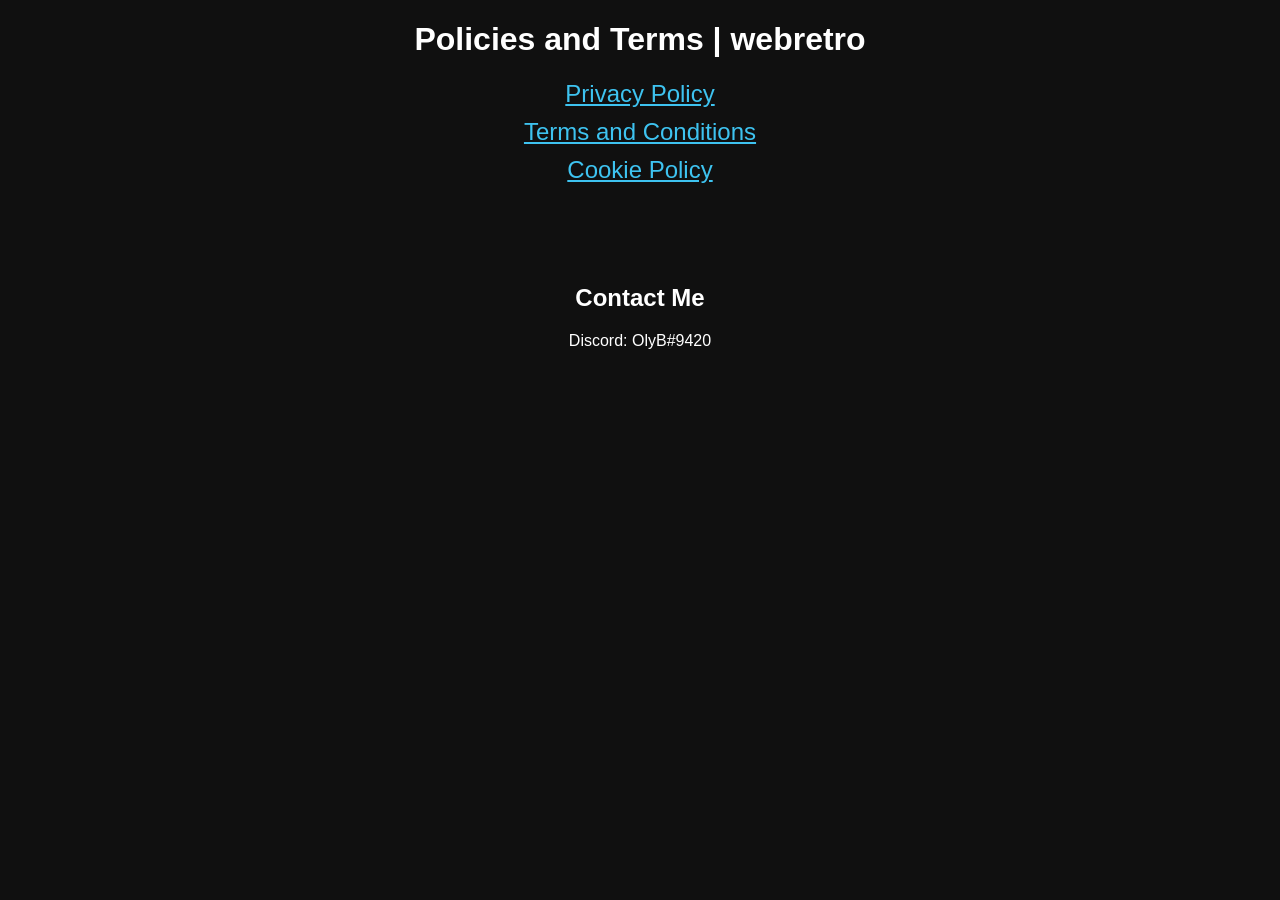
==== info/index.html @ 73cd65a3 "v6.1 update * upload roms via google drive, dropbox, onedrive (uauth/uauth.js) * how to cheat * ctrl" ====
<!DOCTYPE html>
<html>
	<head>
		<meta charset="UTF-8">
		<title>Policies and Terms | webretro</title>
		<style>
			body {
				color: white;
				background-color: #101010;
				font-family: sans-serif;
				text-align: center;
			}
			
			a {
				color: #3ec3f0;
				font-size: 24px;
				display: block;
				margin: 10px;
			}
			
			h2 {
				margin-top: 100px;
			}
		</style>
	</head>
	<body>
		<h1>Policies and Terms | webretro</h1>
		<a href="privacy.html">Privacy Policy</a>
		<a href="tos.html">Terms and Conditions</a>
		<a href="cookiepolicy.html">Cookie Policy</a>
		<h2>Contact Me</h2>
		<p>Discord: OlyB#9420</p>
	</body>
</html>
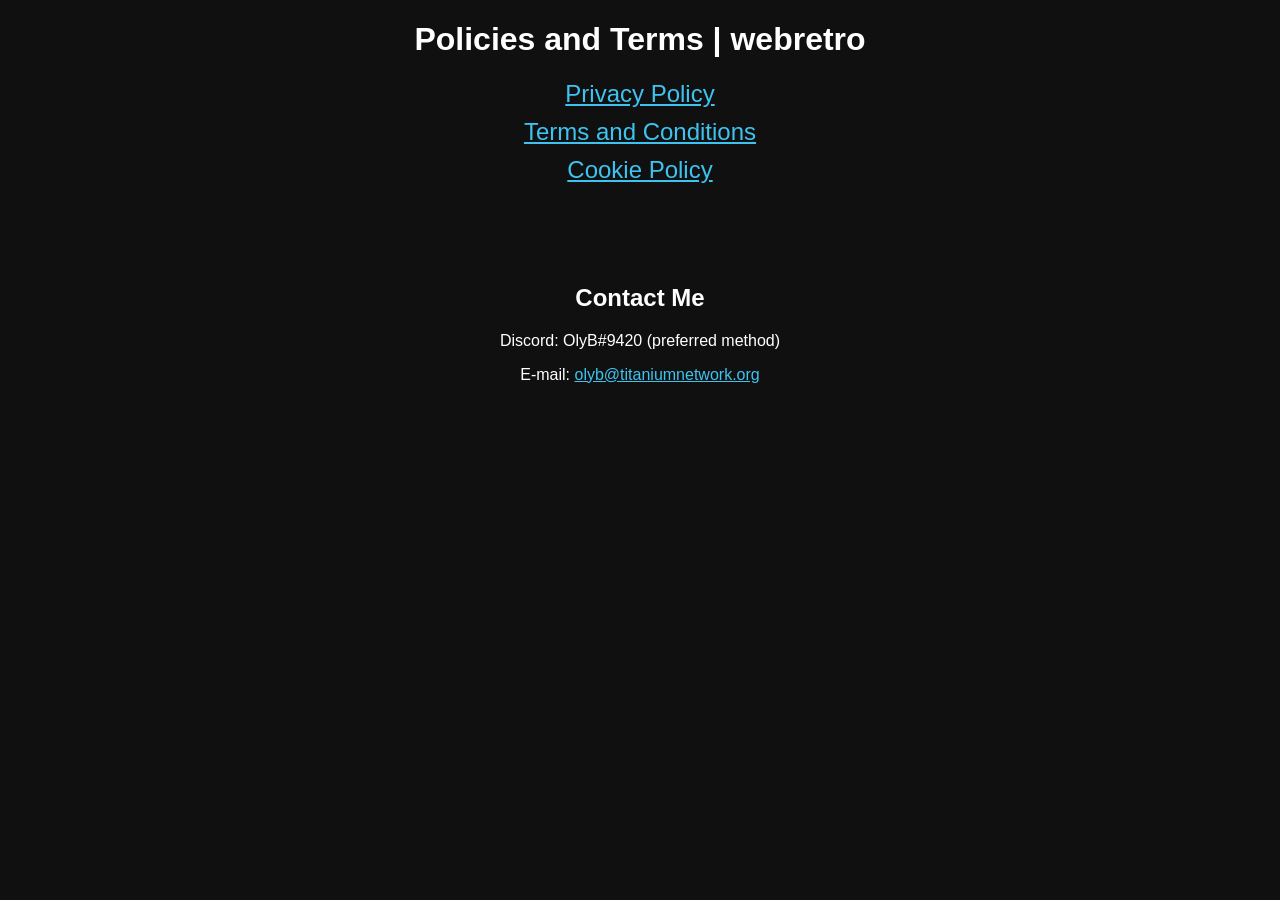
==== commit 389bf0e6: "soon(tm) is now (6.4) Sorry it took so long to get this update done. Changes in this update:  - abil" ====
--- a/info/index.html
+++ b/info/index.html
@@ -13,6 +13,9 @@
 			
 			a {
 				color: #3ec3f0;
+			}
+			
+			a:not(a[href^="mailto:"]) {
 				font-size: 24px;
 				display: block;
 				margin: 10px;
@@ -29,6 +32,7 @@
 		<a href="tos.html">Terms and Conditions</a>
 		<a href="cookiepolicy.html">Cookie Policy</a>
 		<h2>Contact Me</h2>
-		<p>Discord: OlyB#9420</p>
+		<p>Discord: OlyB#9420 (preferred method)</p>
+		<p>E-mail: <a href="mailto:olyb@titaniumnetwork.org" target="_blank">olyb@titaniumnetwork.org</a></p>
 	</body>
 </html>
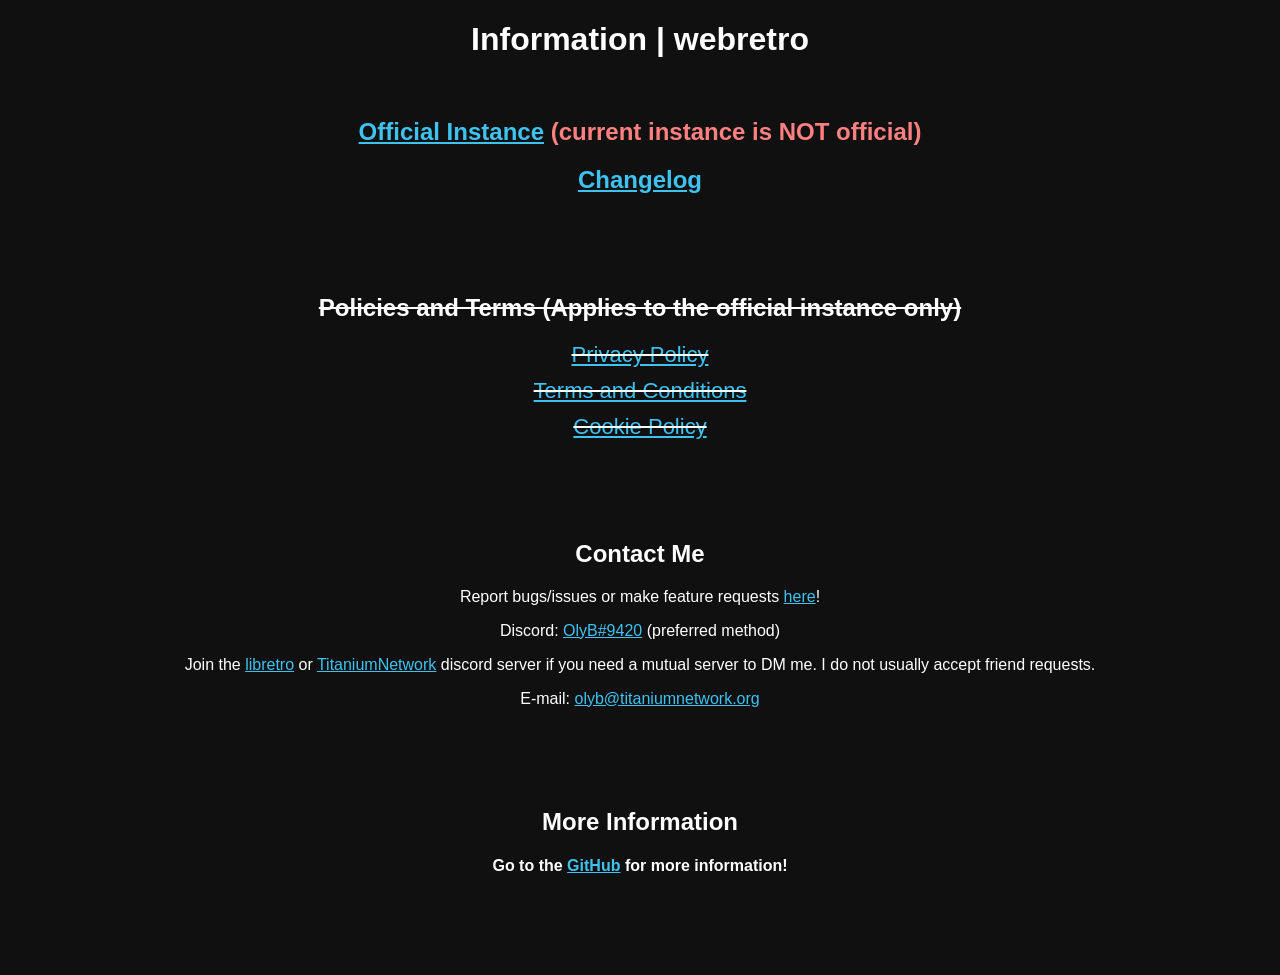
==== commit ef0068a1: "release v6.5 6.5 is finally done! Mupen64Plus-Next is fixed, and 19 more cores have been added!  Cha" ====
--- a/info/index.html
+++ b/info/index.html
@@ -2,7 +2,7 @@
 <html>
 	<head>
 		<meta charset="UTF-8">
-		<title>Policies and Terms | webretro</title>
+		<title>Information | webretro</title>
 		<style>
 			body {
 				color: white;
@@ -15,24 +15,68 @@
 				color: #3ec3f0;
 			}
 			
-			a:not(a[href^="mailto:"]) {
-				font-size: 24px;
+			a.biglink {
+				font-size: 22px;
 				display: block;
 				margin: 10px;
+				width: max-content;
+				position: relative;
+				margin-left: 50%;
+				transform: translateX(-50%);
 			}
 			
-			h2 {
+			p.breaker {
 				margin-top: 100px;
+			}
+			
+			ul {
+				list-style: none;
+				padding: 0px;
+			}
+			
+			ul li {
+				margin-bottom: 8px;
+			}
+			
+			.void {
+				text-decoration: line-through;
+				pointer-events: none;
+				user-select: none;
 			}
 		</style>
 	</head>
 	<body>
-		<h1>Policies and Terms | webretro</h1>
-		<a href="privacy.html">Privacy Policy</a>
-		<a href="tos.html">Terms and Conditions</a>
-		<a href="cookiepolicy.html">Cookie Policy</a>
+		<h1>Information | webretro</h1>
+		<br>
+		<h2><a target="_blank" href="https://binbashbanana.github.io/webretro/">Official Instance</a> <span id="detector"></span></h2>
+		<h2><a href="changelog.html">Changelog</a></h2>
+		<p class="breaker"></p>
+		<div id="legal">
+			<h2>Policies and Terms (Applies to the official instance only)</h2>
+			<a class="biglink" href="privacy.html">Privacy Policy</a>
+			<a class="biglink" href="tos.html">Terms and Conditions</a>
+			<a class="biglink" href="cookiepolicy.html">Cookie Policy</a>
+		</div>
+		<p class="breaker"></p>
 		<h2>Contact Me</h2>
-		<p>Discord: OlyB#9420 (preferred method)</p>
-		<p>E-mail: <a href="mailto:olyb@titaniumnetwork.org" target="_blank">olyb@titaniumnetwork.org</a></p>
+		<p>Report bugs/issues or make feature requests <a target="_blank" href="https://github.com/BinBashBanana/webretro/issues">here</a>!</p>
+		<p>Discord: <a target="_blank" href="https://discord.com/users/476169716998733834">OlyB#9420</a> (preferred method)</p>
+		<p>Join the <a target="_blank" href="https://discord.gg/C4amCeV">libretro</a> or <a target="_blank" href="https://discord.gg/7MX3wEhzrH">TitaniumNetwork</a> discord server if you need a mutual server to DM me. I do not usually accept friend requests.</p>
+		<p>E-mail: <a target="_blank" href="mailto:olyb@titaniumnetwork.org">olyb@titaniumnetwork.org</a></p>
+		<p class="breaker"></p>
+		<h2>More Information</h2>
+		<h4>Go to the <a target="_blank" href="https://github.com/BinBashBanana/webretro">GitHub</a> for more information!<h4>
+		<p class="breaker"></p>
+		<script>
+		var detector = document.getElementById("detector");
+		if (["binbashbanana.github.io"].includes(window.location.hostname)) {
+			detector.textContent = "(current instance is official)";
+			detector.style.color = "#80ff80";
+		} else {
+			detector.textContent = "(current instance is NOT official)";
+			detector.style.color = "#ff8080";
+			document.getElementById("legal").classList.add("void");
+		}
+		</script>
 	</body>
 </html>
